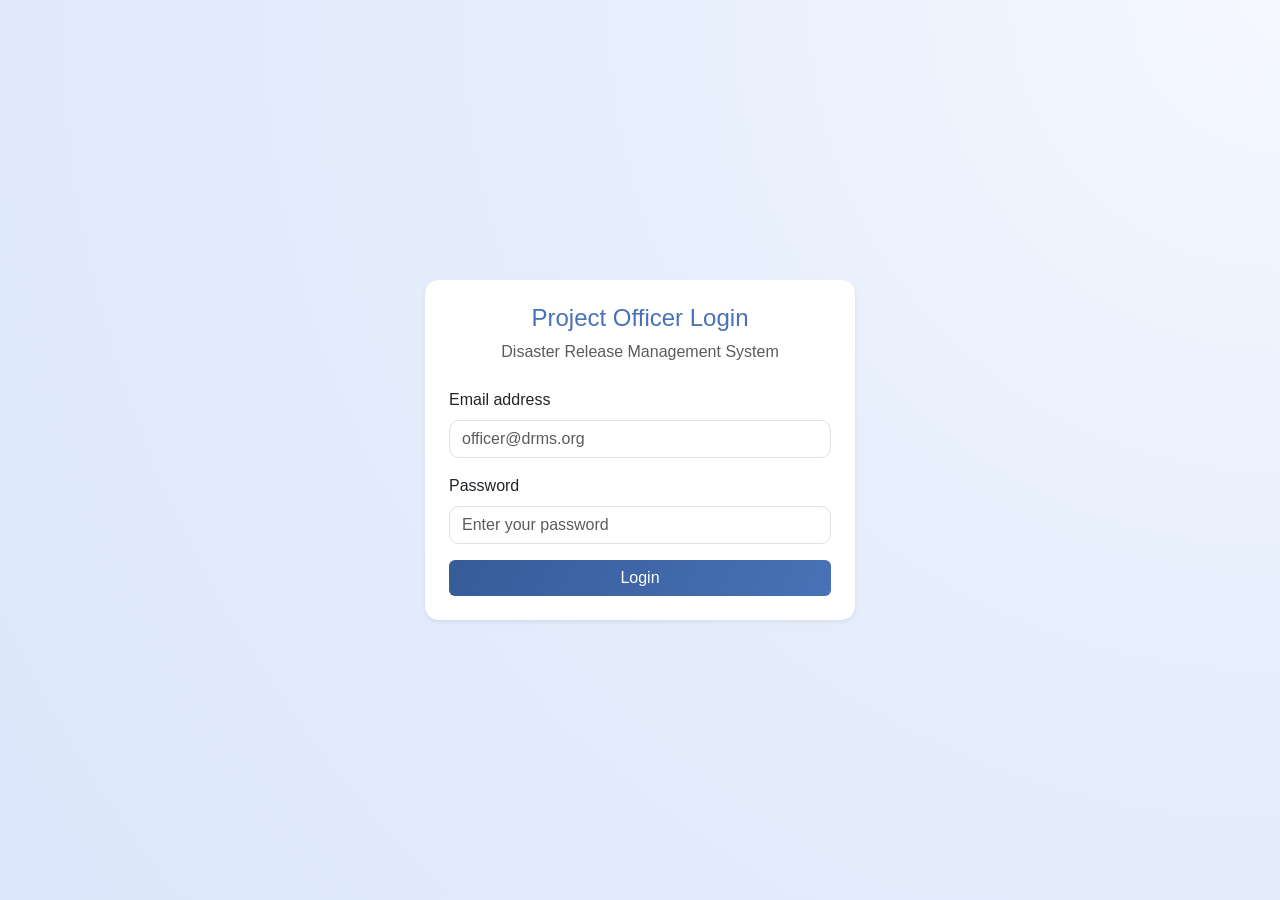
==== index.html @ cb93a945 "Make SPA responsive and remove standalone stock pages" ====
<!DOCTYPE html>
<html lang="en">
  <head>
    <meta charset="UTF-8" />
    <meta name="viewport" content="width=device-width, initial-scale=1.0" />
    <title>DRMS Project Officer</title>
    <link
      href="https://cdn.jsdelivr.net/npm/bootstrap@5.3.3/dist/css/bootstrap.min.css"
      rel="stylesheet"
      integrity="sha384-QWTKZyjpPEjISv5WaRU9OFeRpok6YctnYmDr5pNlyT2bRjXh0JMhjY6hW+ALEwIH"
      crossorigin="anonymous"
    />
    <link rel="stylesheet" href="styles.css" />
  </head>
  <body>
    <main class="app-frame">
      <section id="loginPage" class="login-page">
        <div class="login-card card border-0 shadow-sm">
          <div class="card-body p-4">
            <h1 class="h4 text-center theme-text mb-2">Project Officer Login</h1>
            <p class="text-muted text-center mb-4">Disaster Release Management System</p>

            <form id="loginForm" novalidate>
              <div class="mb-3">
                <label for="email" class="form-label">Email address</label>
                <input type="email" id="email" class="form-control" placeholder="officer@drms.org" required />
              </div>

              <div class="mb-3">
                <label for="password" class="form-label">Password</label>
                <input type="password" id="password" class="form-control" placeholder="Enter your password" required />
              </div>

              <div id="errorMessage" class="alert alert-danger py-2 d-none" role="alert"></div>

              <button type="submit" class="btn btn-theme w-100">Login</button>
            </form>
          </div>
        </div>
      </section>

      <section id="homePage" class="d-none h-100">
        <div class="card border-0 shadow-sm dashboard-shell h-100 overflow-hidden">
          <div class="row g-0 h-100">
            <aside class="col-12 col-lg-3 sidebar-nav p-4 d-flex flex-column">
              <h3 class="h5 text-white fw-semibold mb-1">Project Officer Panel</h3>
              <p class="small text-white-50 mb-4">Disaster Release Management System</p>

              <nav id="sidebarNav" class="nav nav-pills flex-column gap-2">
                <a class="nav-link text-white" data-route="stock-balance" href="#/stock-balance">Stock Balance</a>
                <a class="nav-link text-white" href="#/dashboard">Assign Distribution</a>
                <a class="nav-link text-white" href="#/dashboard">Manage Beneficiary Data</a>
                <a class="nav-link text-white" href="#/dashboard">Distribution Report</a>
              </nav>

              <button id="logoutBtn" class="btn btn-light btn-sm theme-text fw-semibold mt-auto">Logout</button>
            </aside>

            <div class="col-12 col-lg-9 d-flex flex-column">
              <div class="dashboard-header px-4 py-3 border-bottom">
                <div class="d-flex justify-content-between align-items-center">
                  <div>
                    <h2 class="h4 theme-text mb-1">Project Officer Dashboard</h2>
                    <p class="mb-0 text-muted">Monitor relief operations in one place.</p>
                  </div>
                  <span class="status-badge">Live Status</span>
                </div>
              </div>

              <div class="dashboard-content-scroll p-4">
                <section id="defaultOverview" class="spa-view">
                  <div class="organization-card rounded-3 p-4">
                    <h3 class="h5 mb-2">Organization Name</h3>
                    <p class="fs-5 fw-semibold mb-0">Disaster Relief Management Organization</p>
                  </div>
                </section>

                <section id="stockBalanceListView" class="spa-view d-none">
                  <div class="d-flex justify-content-between align-items-center mb-3">
                    <h3 class="h5 theme-text mb-0">Stock Balance Reports</h3>
                    <span class="small text-muted">Latest first</span>
                  </div>
                  <div id="reportsState" class="alert alert-info d-none"></div>
                  <div id="reportCards" class="d-grid"></div>
                </section>

                <section id="stockBalanceDetailView" class="spa-view d-none">
                  <div class="d-flex justify-content-between align-items-center mb-3">
                    <h3 class="h5 theme-text mb-0">Stock Balance Report Detail</h3>
                    <button id="backToReportsBtn" class="btn btn-outline-primary btn-sm">Back to Reports</button>
                  </div>

                  <div id="detailError" class="alert alert-danger d-none"></div>

                  <div id="detailContainer" class="card border-0 shadow-sm d-none">
                    <div class="card-body p-4">
                      <div class="row g-3 mb-3">
                        <div class="col-6"><strong>Report ID:</strong> <span id="reportId"></span></div>
                        <div class="col-6"><strong>Logistic Officer Name:</strong> <span id="officerName"></span></div>
                        <div class="col-6"><strong>Reported Date:</strong> <span id="reportedDate"></span></div>
                        <div class="col-6"><strong>Warehouse Name:</strong> <span id="warehouseName"></span></div>
                        <div class="col-6"><strong>Total Item Types:</strong> <span id="totalItemTypes"></span></div>
                        <div class="col-6"><strong>Generated Timestamp:</strong> <span id="generatedTimestamp"></span></div>
                      </div>

                      <h4 class="h6 theme-text">Items</h4>
                      <div class="table-responsive">
                        <table class="table table-striped align-middle mb-0">
                          <thead>
                            <tr>
                              <th>Item Name</th>
                              <th>Category</th>
                              <th>Quantity Available</th>
                              <th>Unit</th>
                            </tr>
                          </thead>
                          <tbody id="itemsTableBody"></tbody>
                        </table>
                      </div>
                    </div>
                  </div>
                </section>
              </div>
            </div>
          </div>
        </div>
      </section>
    </main>

    <script src="https://cdn.jsdelivr.net/npm/bootstrap@5.3.3/dist/js/bootstrap.bundle.min.js"></script>
    <script src="data.js"></script>
    <script src="app.js"></script>
  </body>
</html>
---- styles.css ----
:root {
  --drms-primary: #4872b7;
  --drms-primary-dark: #365c98;
  --drms-primary-soft: #dfe8f8;
}

html,
body {
  width: 100%;
  min-height: 100%;
}

body {
  margin: 0;
  background: radial-gradient(circle at top right, #f5f8ff 0%, #e6eefc 45%, #dce7fb 100%);
  font-family: 'Segoe UI', Tahoma, Geneva, Verdana, sans-serif;
  padding: 1rem;
}

.app-frame {
  width: min(1200px, 100%);
  min-height: calc(100vh - 2rem);
  margin: 0 auto;
}

.login-page {
  min-height: calc(100vh - 2rem);
  display: grid;
  place-items: center;
}

.login-card {
  width: min(430px, 100%);
  border-radius: 14px;
}

.theme-text {
  color: var(--drms-primary);
}

.btn-theme {
  background: linear-gradient(120deg, var(--drms-primary-dark), var(--drms-primary));
  border: 0;
  color: #fff;
}

.btn-theme:hover,
.btn-theme:focus {
  color: #fff;
  background: linear-gradient(120deg, #2f4f84, var(--drms-primary-dark));
}

.form-control {
  border-radius: 10px;
}

.form-control:focus {
  border-color: var(--drms-primary);
  box-shadow: 0 0 0 0.2rem rgba(72, 114, 183, 0.2);
}

.dashboard-shell {
  border-radius: 14px;
  min-height: calc(100vh - 2rem);
}

.sidebar-nav {
  background: linear-gradient(165deg, var(--drms-primary-dark), var(--drms-primary));
}

.sidebar-nav .nav-link {
  border-radius: 8px;
  transition: background-color 0.2s ease, transform 0.2s ease;
}

.sidebar-nav .nav-link:hover,
.sidebar-nav .nav-link.active {
  background-color: rgba(255, 255, 255, 0.2);
  transform: translateX(3px);
}

.dashboard-content-scroll {
  flex: 1;
  overflow-y: auto;
  overflow-x: hidden;
  scroll-behavior: smooth;
  max-height: calc(100vh - 170px);
}

.organization-card {
  background: linear-gradient(145deg, #eef3ff, var(--drms-primary-soft));
  border-left: 6px solid var(--drms-primary);
}

.metric-card,
.feature-card,
.report-card {
  background-color: #fff;
  border: 1px solid #cfdbf1;
  box-shadow: 0 8px 24px rgba(54, 92, 152, 0.08);
  border-radius: 12px;
}

.status-badge {
  font-size: 0.75rem;
  font-weight: 700;
  color: #fff;
  background-color: var(--drms-primary);
  border-radius: 999px;
  padding: 0.35rem 0.7rem;
}

#reportCards {
  width: 100%;
  gap: 14px;
}

.report-row {
  width: 100%;
  cursor: pointer;
  transition: transform 0.2s ease, box-shadow 0.2s ease;
}

.report-row:hover,
.report-row:focus {
  transform: translateY(-2px);
  box-shadow: 0 10px 22px rgba(54, 92, 152, 0.16);
  outline: none;
}

.dashboard-content-scroll::-webkit-scrollbar {
  width: 7px;
}
.dashboard-content-scroll::-webkit-scrollbar-track {
  background: #e9effb;
  border-radius: 10px;
}
.dashboard-content-scroll::-webkit-scrollbar-thumb {
  background: #b8c9ea;
  border-radius: 10px;
}
.dashboard-content-scroll::-webkit-scrollbar-thumb:hover {
  background: #8faadb;
}
.dashboard-content-scroll {
  scrollbar-width: thin;
  scrollbar-color: #b8c9ea #e9effb;
}

@media (max-width: 991px) {
  .dashboard-shell {
    min-height: auto;
  }

  .dashboard-content-scroll {
    max-height: none;
    overflow: visible;
  }

  .sidebar-nav {
    min-height: 220px;
  }
}
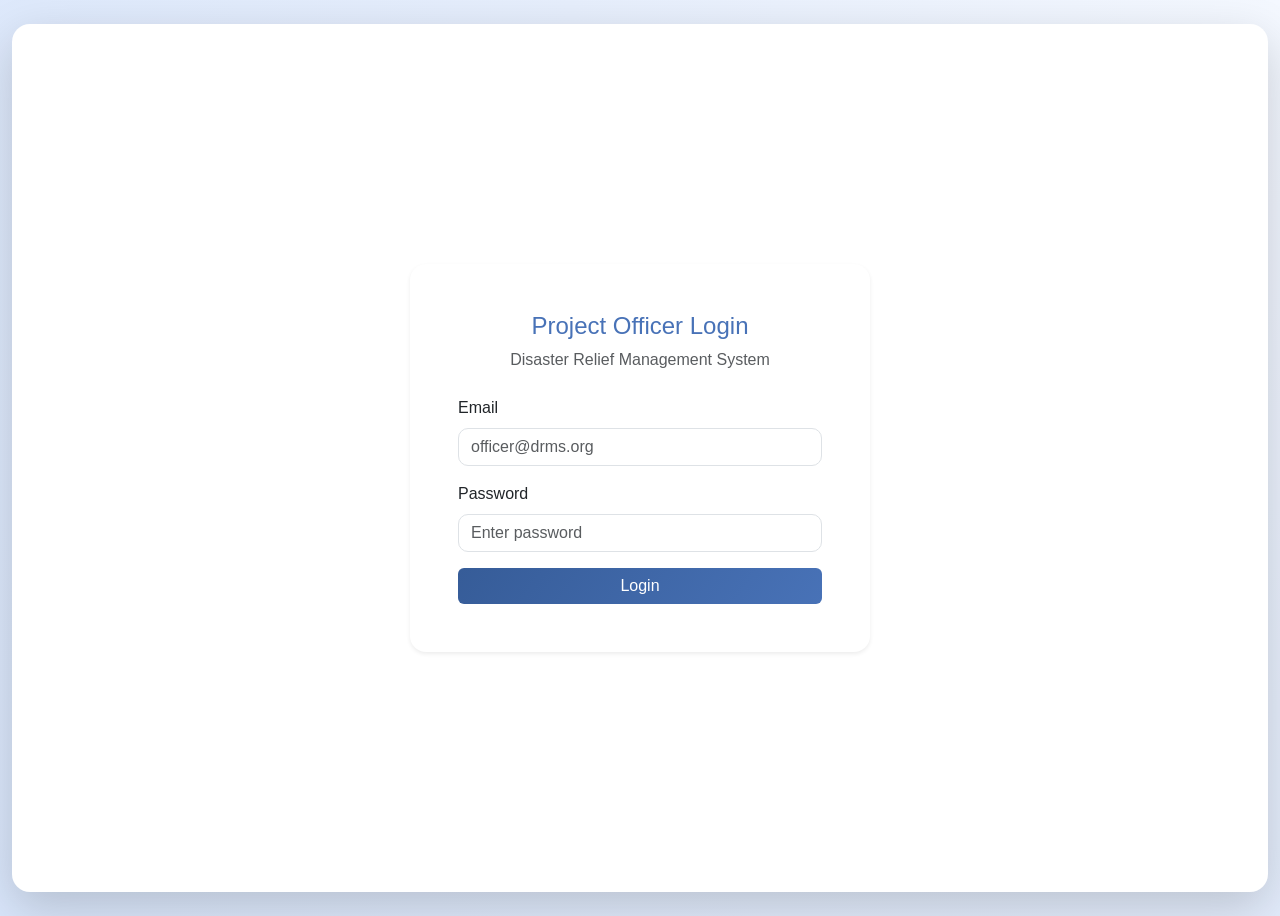
==== commit 51ee9afd: "Refactor dashboard into flexible SPA layout" ====
--- a/index.html
+++ b/index.html
@@ -3,7 +3,7 @@
   <head>
     <meta charset="UTF-8" />
     <meta name="viewport" content="width=device-width, initial-scale=1.0" />
-    <title>DRMS Project Officer</title>
+    <title>DRMS Project Officer SPA</title>
     <link
       href="https://cdn.jsdelivr.net/npm/bootstrap@5.3.3/dist/css/bootstrap.min.css"
       rel="stylesheet"
@@ -13,118 +13,58 @@
     <link rel="stylesheet" href="styles.css" />
   </head>
   <body>
-    <main class="app-frame">
-      <section id="loginPage" class="login-page">
-        <div class="login-card card border-0 shadow-sm">
-          <div class="card-body p-4">
-            <h1 class="h4 text-center theme-text mb-2">Project Officer Login</h1>
-            <p class="text-muted text-center mb-4">Disaster Release Management System</p>
+    <main class="container-fluid min-vh-100 d-flex align-items-center py-4">
+      <div class="app-shell card border-0 shadow-lg mx-auto w-100">
+        <section id="loginView" class="login-view p-4 p-md-5">
+          <div class="login-card card border-0 shadow-sm mx-auto">
+            <div class="card-body p-4 p-md-5">
+              <h1 class="h4 text-center theme-text mb-2">Project Officer Login</h1>
+              <p class="text-muted text-center mb-4">Disaster Relief Management System</p>
 
-            <form id="loginForm" novalidate>
-              <div class="mb-3">
-                <label for="email" class="form-label">Email address</label>
-                <input type="email" id="email" class="form-control" placeholder="officer@drms.org" required />
-              </div>
+              <form id="loginForm" novalidate>
+                <div class="mb-3">
+                  <label for="email" class="form-label">Email</label>
+                  <input type="email" id="email" class="form-control" placeholder="officer@drms.org" required />
+                </div>
+                <div class="mb-3">
+                  <label for="password" class="form-label">Password</label>
+                  <input type="password" id="password" class="form-control" placeholder="Enter password" required />
+                </div>
+                <div id="errorMessage" class="alert alert-danger py-2 d-none" role="alert"></div>
+                <button type="submit" class="btn btn-theme w-100">Login</button>
+              </form>
+            </div>
+          </div>
+        </section>
 
-              <div class="mb-3">
-                <label for="password" class="form-label">Password</label>
-                <input type="password" id="password" class="form-control" placeholder="Enter your password" required />
-              </div>
+        <section id="dashboardView" class="dashboard-view d-none">
+          <div class="row g-0 app-layout">
+            <aside class="col-12 col-lg-3 col-xl-2 sidebar-nav p-3 p-lg-4">
+              <h2 class="h5 text-white mb-1">Project Officer</h2>
+              <p class="small text-white-50 mb-4">DRMS Control Center</p>
 
-              <div id="errorMessage" class="alert alert-danger py-2 d-none" role="alert"></div>
-
-              <button type="submit" class="btn btn-theme w-100">Login</button>
-            </form>
-          </div>
-        </div>
-      </section>
-
-      <section id="homePage" class="d-none h-100">
-        <div class="card border-0 shadow-sm dashboard-shell h-100 overflow-hidden">
-          <div class="row g-0 h-100">
-            <aside class="col-12 col-lg-3 sidebar-nav p-4 d-flex flex-column">
-              <h3 class="h5 text-white fw-semibold mb-1">Project Officer Panel</h3>
-              <p class="small text-white-50 mb-4">Disaster Release Management System</p>
-
-              <nav id="sidebarNav" class="nav nav-pills flex-column gap-2">
+              <nav id="sidebarNav" class="nav nav-pills flex-lg-column gap-2">
+                <a class="nav-link text-white" data-route="dashboard" href="#/dashboard">Dashboard</a>
                 <a class="nav-link text-white" data-route="stock-balance" href="#/stock-balance">Stock Balance</a>
-                <a class="nav-link text-white" href="#/dashboard">Assign Distribution</a>
-                <a class="nav-link text-white" href="#/dashboard">Manage Beneficiary Data</a>
-                <a class="nav-link text-white" href="#/dashboard">Distribution Report</a>
+                <a class="nav-link text-white" data-route="assign-distribution" href="#/assign-distribution">Assign Distribution</a>
+                <a class="nav-link text-white" data-route="beneficiary-data" href="#/beneficiary-data">Manage Beneficiary Data</a>
+                <a class="nav-link text-white" data-route="distribution-report" href="#/distribution-report">Distribution Report</a>
               </nav>
 
-              <button id="logoutBtn" class="btn btn-light btn-sm theme-text fw-semibold mt-auto">Logout</button>
+              <button id="logoutBtn" class="btn btn-light btn-sm theme-text fw-semibold mt-4 mt-lg-auto">Logout</button>
             </aside>
 
-            <div class="col-12 col-lg-9 d-flex flex-column">
-              <div class="dashboard-header px-4 py-3 border-bottom">
-                <div class="d-flex justify-content-between align-items-center">
-                  <div>
-                    <h2 class="h4 theme-text mb-1">Project Officer Dashboard</h2>
-                    <p class="mb-0 text-muted">Monitor relief operations in one place.</p>
-                  </div>
-                  <span class="status-badge">Live Status</span>
-                </div>
-              </div>
+            <div class="col-12 col-lg-9 col-xl-10 d-flex flex-column">
+              <header class="dashboard-header px-3 px-md-4 py-3 border-bottom">
+                <h3 id="pageTitle" class="h5 theme-text mb-1">Dashboard</h3>
+                <p id="pageSubtitle" class="mb-0 text-muted">Overview of disaster relief operations.</p>
+              </header>
 
-              <div class="dashboard-content-scroll p-4">
-                <section id="defaultOverview" class="spa-view">
-                  <div class="organization-card rounded-3 p-4">
-                    <h3 class="h5 mb-2">Organization Name</h3>
-                    <p class="fs-5 fw-semibold mb-0">Disaster Relief Management Organization</p>
-                  </div>
-                </section>
-
-                <section id="stockBalanceListView" class="spa-view d-none">
-                  <div class="d-flex justify-content-between align-items-center mb-3">
-                    <h3 class="h5 theme-text mb-0">Stock Balance Reports</h3>
-                    <span class="small text-muted">Latest first</span>
-                  </div>
-                  <div id="reportsState" class="alert alert-info d-none"></div>
-                  <div id="reportCards" class="d-grid"></div>
-                </section>
-
-                <section id="stockBalanceDetailView" class="spa-view d-none">
-                  <div class="d-flex justify-content-between align-items-center mb-3">
-                    <h3 class="h5 theme-text mb-0">Stock Balance Report Detail</h3>
-                    <button id="backToReportsBtn" class="btn btn-outline-primary btn-sm">Back to Reports</button>
-                  </div>
-
-                  <div id="detailError" class="alert alert-danger d-none"></div>
-
-                  <div id="detailContainer" class="card border-0 shadow-sm d-none">
-                    <div class="card-body p-4">
-                      <div class="row g-3 mb-3">
-                        <div class="col-6"><strong>Report ID:</strong> <span id="reportId"></span></div>
-                        <div class="col-6"><strong>Logistic Officer Name:</strong> <span id="officerName"></span></div>
-                        <div class="col-6"><strong>Reported Date:</strong> <span id="reportedDate"></span></div>
-                        <div class="col-6"><strong>Warehouse Name:</strong> <span id="warehouseName"></span></div>
-                        <div class="col-6"><strong>Total Item Types:</strong> <span id="totalItemTypes"></span></div>
-                        <div class="col-6"><strong>Generated Timestamp:</strong> <span id="generatedTimestamp"></span></div>
-                      </div>
-
-                      <h4 class="h6 theme-text">Items</h4>
-                      <div class="table-responsive">
-                        <table class="table table-striped align-middle mb-0">
-                          <thead>
-                            <tr>
-                              <th>Item Name</th>
-                              <th>Category</th>
-                              <th>Quantity Available</th>
-                              <th>Unit</th>
-                            </tr>
-                          </thead>
-                          <tbody id="itemsTableBody"></tbody>
-                        </table>
-                      </div>
-                    </div>
-                  </div>
-                </section>
-              </div>
+              <section id="contentHost" class="content-host p-3 p-md-4"></section>
             </div>
           </div>
-        </div>
-      </section>
+        </section>
+      </div>
     </main>
 
     <script src="https://cdn.jsdelivr.net/npm/bootstrap@5.3.3/dist/js/bootstrap.bundle.min.js"></script>
--- a/styles.css
+++ b/styles.css
@@ -1,37 +1,32 @@
 :root {
   --drms-primary: #4872b7;
   --drms-primary-dark: #365c98;
-  --drms-primary-soft: #dfe8f8;
-}
-
-html,
-body {
-  width: 100%;
-  min-height: 100%;
+  --drms-primary-soft: #e4ecfb;
 }
 
 body {
   margin: 0;
-  background: radial-gradient(circle at top right, #f5f8ff 0%, #e6eefc 45%, #dce7fb 100%);
+  min-height: 100vh;
+  background: radial-gradient(circle at top right, #f4f8ff 0%, #e6eefc 45%, #d9e6fb 100%);
   font-family: 'Segoe UI', Tahoma, Geneva, Verdana, sans-serif;
-  padding: 1rem;
 }
 
-.app-frame {
-  width: min(1200px, 100%);
-  min-height: calc(100vh - 2rem);
-  margin: 0 auto;
+.app-shell {
+  max-width: 1320px;
+  min-height: min(900px, calc(100vh - 2rem));
+  border-radius: 18px;
+  overflow: hidden;
 }
 
-.login-page {
-  min-height: calc(100vh - 2rem);
+.login-view {
+  min-height: min(900px, calc(100vh - 2rem));
   display: grid;
   place-items: center;
 }
 
 .login-card {
-  width: min(430px, 100%);
-  border-radius: 14px;
+  width: min(460px, 92vw);
+  border-radius: 16px;
 }
 
 .theme-text {
@@ -39,15 +34,15 @@
 }
 
 .btn-theme {
-  background: linear-gradient(120deg, var(--drms-primary-dark), var(--drms-primary));
   border: 0;
   color: #fff;
+  background: linear-gradient(125deg, var(--drms-primary-dark), var(--drms-primary));
 }
 
 .btn-theme:hover,
 .btn-theme:focus {
   color: #fff;
-  background: linear-gradient(120deg, #2f4f84, var(--drms-primary-dark));
+  background: linear-gradient(125deg, #2f4f84, var(--drms-primary-dark));
 }
 
 .form-control {
@@ -56,108 +51,114 @@
 
 .form-control:focus {
   border-color: var(--drms-primary);
-  box-shadow: 0 0 0 0.2rem rgba(72, 114, 183, 0.2);
+  box-shadow: 0 0 0 0.2rem rgba(72, 114, 183, 0.18);
 }
 
-.dashboard-shell {
-  border-radius: 14px;
-  min-height: calc(100vh - 2rem);
+.app-layout {
+  min-height: min(900px, calc(100vh - 2rem));
 }
 
 .sidebar-nav {
   background: linear-gradient(165deg, var(--drms-primary-dark), var(--drms-primary));
+  display: flex;
+  flex-direction: column;
 }
 
 .sidebar-nav .nav-link {
-  border-radius: 8px;
-  transition: background-color 0.2s ease, transform 0.2s ease;
+  border-radius: 10px;
+  transition: transform 0.2s ease, background-color 0.2s ease;
 }
 
 .sidebar-nav .nav-link:hover,
 .sidebar-nav .nav-link.active {
   background-color: rgba(255, 255, 255, 0.2);
-  transform: translateX(3px);
+  transform: translateX(2px);
 }
 
-.dashboard-content-scroll {
+.dashboard-header {
+  background-color: #fff;
+}
+
+.content-host {
   flex: 1;
   overflow-y: auto;
-  overflow-x: hidden;
-  scroll-behavior: smooth;
-  max-height: calc(100vh - 170px);
+  background-color: #f8fbff;
+}
+
+.content-host::-webkit-scrollbar {
+  width: 8px;
+}
+
+.content-host::-webkit-scrollbar-track {
+  background: #eaf0fb;
+}
+
+.content-host::-webkit-scrollbar-thumb {
+  background: #b1c3e7;
+  border-radius: 999px;
+}
+
+.content-host::-webkit-scrollbar-thumb:hover {
+  background: #8eaadb;
+}
+
+.content-host {
+  scrollbar-width: thin;
+  scrollbar-color: #b1c3e7 #eaf0fb;
+}
+
+.organization-card,
+.placeholder-card,
+.detail-card,
+.report-card {
+  background-color: #fff;
+  border: 1px solid #d3dff5;
+  border-radius: 14px;
+  box-shadow: 0 8px 22px rgba(53, 90, 149, 0.08);
 }
 
 .organization-card {
-  background: linear-gradient(145deg, #eef3ff, var(--drms-primary-soft));
-  border-left: 6px solid var(--drms-primary);
+  border-left: 5px solid var(--drms-primary);
+  background: linear-gradient(160deg, #f7faff, var(--drms-primary-soft));
 }
 
-.metric-card,
-.feature-card,
-.report-card {
-  background-color: #fff;
-  border: 1px solid #cfdbf1;
-  box-shadow: 0 8px 24px rgba(54, 92, 152, 0.08);
-  border-radius: 12px;
-}
-
-.status-badge {
-  font-size: 0.75rem;
-  font-weight: 700;
-  color: #fff;
-  background-color: var(--drms-primary);
-  border-radius: 999px;
-  padding: 0.35rem 0.7rem;
-}
-
-#reportCards {
-  width: 100%;
+.report-list {
+  display: grid;
   gap: 14px;
 }
 
-.report-row {
+.report-card {
   width: 100%;
+  padding: 1rem 1.25rem;
   cursor: pointer;
-  transition: transform 0.2s ease, box-shadow 0.2s ease;
+  transition: transform 0.18s ease, box-shadow 0.18s ease;
 }
 
-.report-row:hover,
-.report-row:focus {
+.report-card:hover,
+.report-card:focus {
   transform: translateY(-2px);
-  box-shadow: 0 10px 22px rgba(54, 92, 152, 0.16);
+  box-shadow: 0 12px 24px rgba(53, 90, 149, 0.14);
   outline: none;
 }
 
-.dashboard-content-scroll::-webkit-scrollbar {
-  width: 7px;
-}
-.dashboard-content-scroll::-webkit-scrollbar-track {
-  background: #e9effb;
-  border-radius: 10px;
-}
-.dashboard-content-scroll::-webkit-scrollbar-thumb {
-  background: #b8c9ea;
-  border-radius: 10px;
-}
-.dashboard-content-scroll::-webkit-scrollbar-thumb:hover {
-  background: #8faadb;
-}
-.dashboard-content-scroll {
-  scrollbar-width: thin;
-  scrollbar-color: #b8c9ea #e9effb;
-}
+@media (max-width: 991px) {
+  .app-shell,
+  .login-view,
+  .app-layout {
+    min-height: calc(100vh - 1.5rem);
+  }
 
-@media (max-width: 991px) {
-  .dashboard-shell {
+  .sidebar-nav {
     min-height: auto;
   }
 
-  .dashboard-content-scroll {
-    max-height: none;
-    overflow: visible;
+  #sidebarNav {
+    flex-direction: row;
+    flex-wrap: wrap;
   }
 
-  .sidebar-nav {
-    min-height: 220px;
+  .sidebar-nav .nav-link {
+    flex: 1 1 180px;
+    text-align: center;
   }
 }
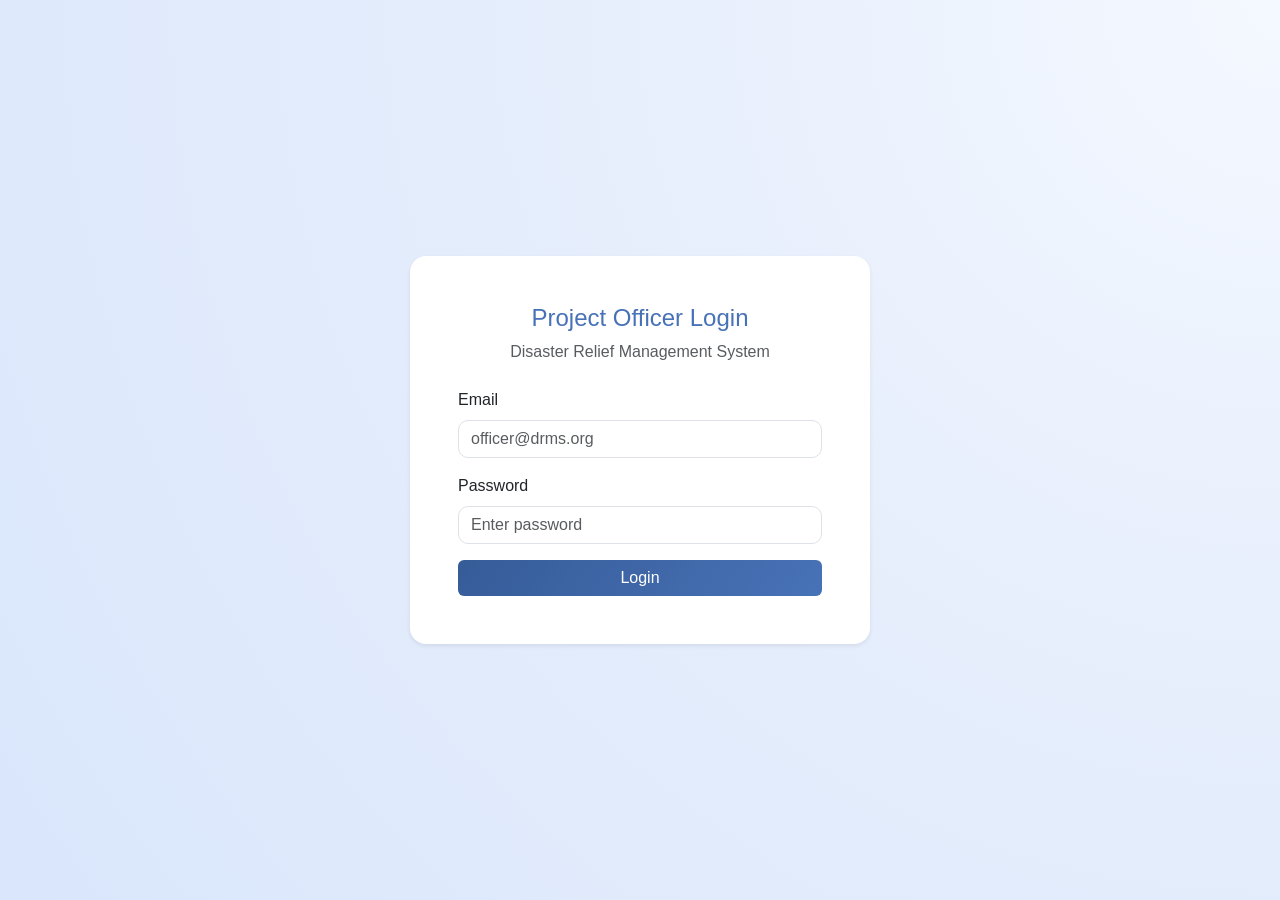
==== commit 887fb7e6: "Remove outer container wrappers across pages" ====
--- a/index.html
+++ b/index.html
@@ -13,8 +13,8 @@
     <link rel="stylesheet" href="styles.css" />
   </head>
   <body>
-    <main class="container-fluid min-vh-100 d-flex align-items-center py-4">
-      <div class="app-shell card border-0 shadow-lg mx-auto w-100">
+    <main class="container-fluid min-vh-100 px-0">
+      <div class="app-shell w-100">
         <section id="loginView" class="login-view p-4 p-md-5">
           <div class="login-card card border-0 shadow-sm mx-auto">
             <div class="card-body p-4 p-md-5">
--- a/styles.css
+++ b/styles.css
@@ -12,14 +12,11 @@
 }
 
 .app-shell {
-  max-width: 1320px;
-  min-height: min(900px, calc(100vh - 2rem));
-  border-radius: 18px;
-  overflow: hidden;
+  min-height: 100vh;
 }
 
 .login-view {
-  min-height: min(900px, calc(100vh - 2rem));
+  min-height: 100vh;
   display: grid;
   place-items: center;
 }
@@ -55,7 +52,7 @@
 }
 
 .app-layout {
-  min-height: min(900px, calc(100vh - 2rem));
+  min-height: 100vh;
 }
 
 .sidebar-nav {
@@ -145,7 +142,7 @@
   .app-shell,
   .login-view,
   .app-layout {
-    min-height: calc(100vh - 1.5rem);
+    min-height: 100vh;
   }
 
   .sidebar-nav {
